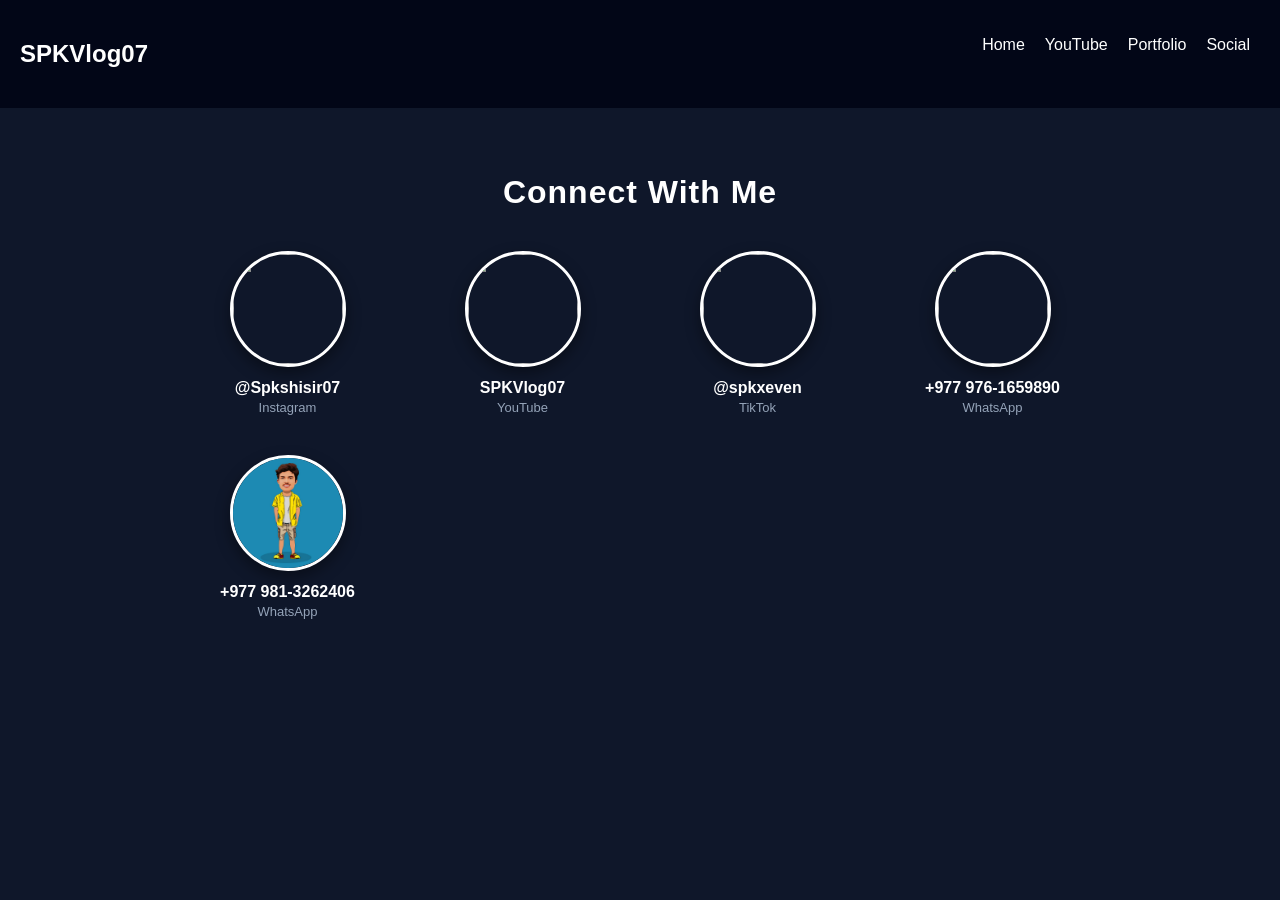
==== social.html @ 766812d4 "Update social.html" ====
<!DOCTYPE html>
<html>
<head>
<link rel="stylesheet" href="style.css">
</head>

<body>

<nav class="navbar">
  <h1 class="logo">SPKVlog07</h1>

  <ul class="nav-links">
    <li><a href="index.html">Home</a></li>
    <li><a href="youtube.html">YouTube</a></li>
    <li><a href="portfolio.html">Portfolio</a></li>
    <li><a href="social.html">Social</a></li>
  </ul>
</nav>

<section class="social">

  <h2 class="social-title">Connect With Me</h2>

  <div class="social-grid">

    <!-- INSTAGRAM -->
    <div class="social-card" onclick="window.open('https://www.instagram.com/Spkshisir07', '_blank')">
      <img src="instaimage.png.PNG" class="social-icon">
      <p class="social-name">@Spkshisir07</p>
      <span class="platform-label">Instagram</span>
    </div>

    <!-- YOUTUBE -->
    <div class="social-card" onclick="window.open('https://www.youtube.com/@SPKVlog07', '_blank')">
      <img src="channelbanner.jpg.png" class="social-icon">
      <p class="social-name">SPKVlog07</p>
      <span class="platform-label">YouTube</span>
    </div>

    <!-- TIKTOK -->
    <div class="social-card" onclick="window.open('https://www.tiktok.com/@spkxeven', '_blank')">
      <img src="tiktokimage.png.png" class="social-icon">
      <p class="social-name">@spkxeven</p>
      <span class="platform-label">TikTok</span>
    </div>

    <!-- WHATSAPP 1 -->
    <div class="social-card" onclick="window.open('https://wa.me/9779761659890', '_blank')">
      <img src="channelbanner.jpg.png" class="social-icon">
      <p class="social-name">+977 976-1659890</p>
      <span class="platform-label">WhatsApp</span>
    </div>

    <!-- WHATSAPP 2 -->
    <div class="social-card" onclick="window.open('https://wa.me/9779813262406', '_blank')">
      <img src="whatsapp.image2.png.jpg" class="social-icon">
      <p class="social-name">+977 981-3262406</p>
      <span class="platform-label">WhatsApp</span>
    </div>

  </div>

</section>

</body>
</html>
---- style.css ----
body {
  margin: 0;
  font-family: Arial;
  background: #0f172a;
  color: white;
}

nav {
  display: flex;
  justify-content: space-between;
  padding: 20px;
  background: #020617;
}

nav ul {
  display: flex;
  list-style: none;
}

nav ul li {
  margin: 0 10px;
}

nav a {
  color: white;
  text-decoration: none;
}

.home {
  position: relative;
  background-image: url("IMG_20260421_170536 (1).png");
  background-size: cover;
  background-position: center;
  background-attachment: fixed;
}

.home::before {
  content: "";
  position: absolute;
  inset: 0;
  background: rgba(15, 23, 42, 0.9); /* fades the photo — lower number = more visible photo */
  z-index: 0;
}

.home-content {
  position: relative;
  z-index: 1;
  padding: 40px 20px;
  text-align: center;
}

.profile {
  width: 220px;
  height: 220px;
  object-fit: cover;
  border-radius: 50%;
  display: block;
  margin: 0 auto 20px auto;
  border: 4px solid white;
}

.video-grid {
  display: grid;
  grid-template-columns: repeat(auto-fit, minmax(250px, 1fr));
  gap: 20px;
  padding: 20px;
}

.video-card img {
  width: 100%;
  border-radius: 10px;
  cursor: pointer;
}





.social {
  padding: 40px 20px;
  text-align: center;
}

.social-title {
  font-size: 32px;
  margin-bottom: 40px;
  letter-spacing: 1px;
}

.social-grid {
  display: grid;
  grid-template-columns: repeat(auto-fit, minmax(180px, 1fr));
  gap: 40px;
  max-width: 900px;
  margin: 0 auto;
}

.social-card {
  cursor: pointer;
  display: flex;
  flex-direction: column;
  align-items: center;
  transition: transform 0.25s ease;
}

.social-card:hover {
  transform: scale(1.08);
}

.social-icon {
  width: 110px;
  height: 110px;
  object-fit: cover;
  border-radius: 50%;
  border: 3px solid white;
  margin-bottom: 12px;
  box-shadow: 0 6px 15px rgba(0,0,0,0.4);
}

.social-name {
  font-weight: bold;
  font-size: 16px;
  margin: 0;
}

.platform-label {
  font-size: 13px;
  color: #94a3b8;
  margin-top: 3px;
}
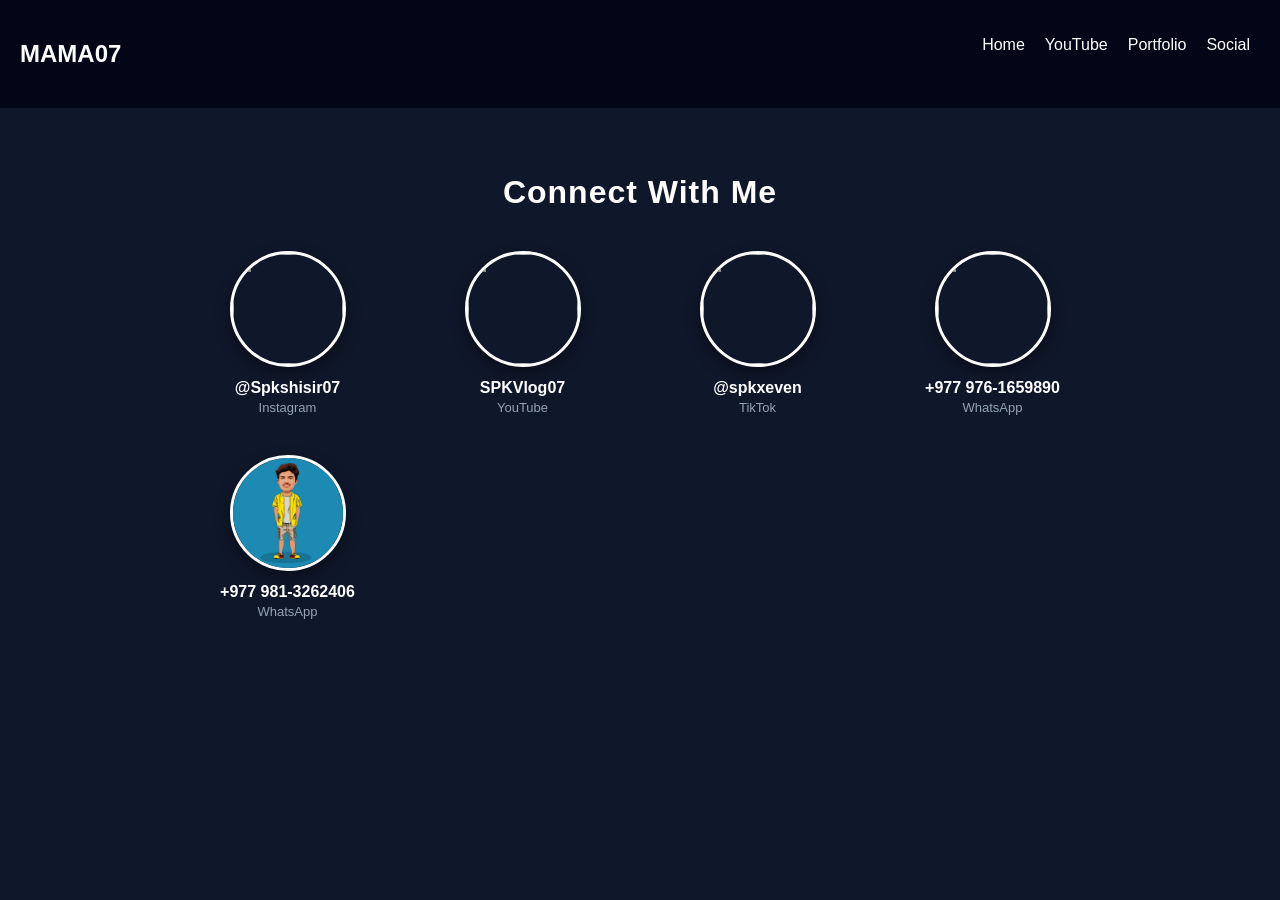
==== commit a9a053c4: "Update social.html" ====
--- a/social.html
+++ b/social.html
@@ -14,7 +14,7 @@
 <body>
 
 <nav class="navbar">
-  <h1 class="logo">SPKVlog07</h1>
+  <h1 class="logo">MAMA07</h1>
 
   <ul class="nav-links">
     <li><a href="index.html">Home</a></li>
